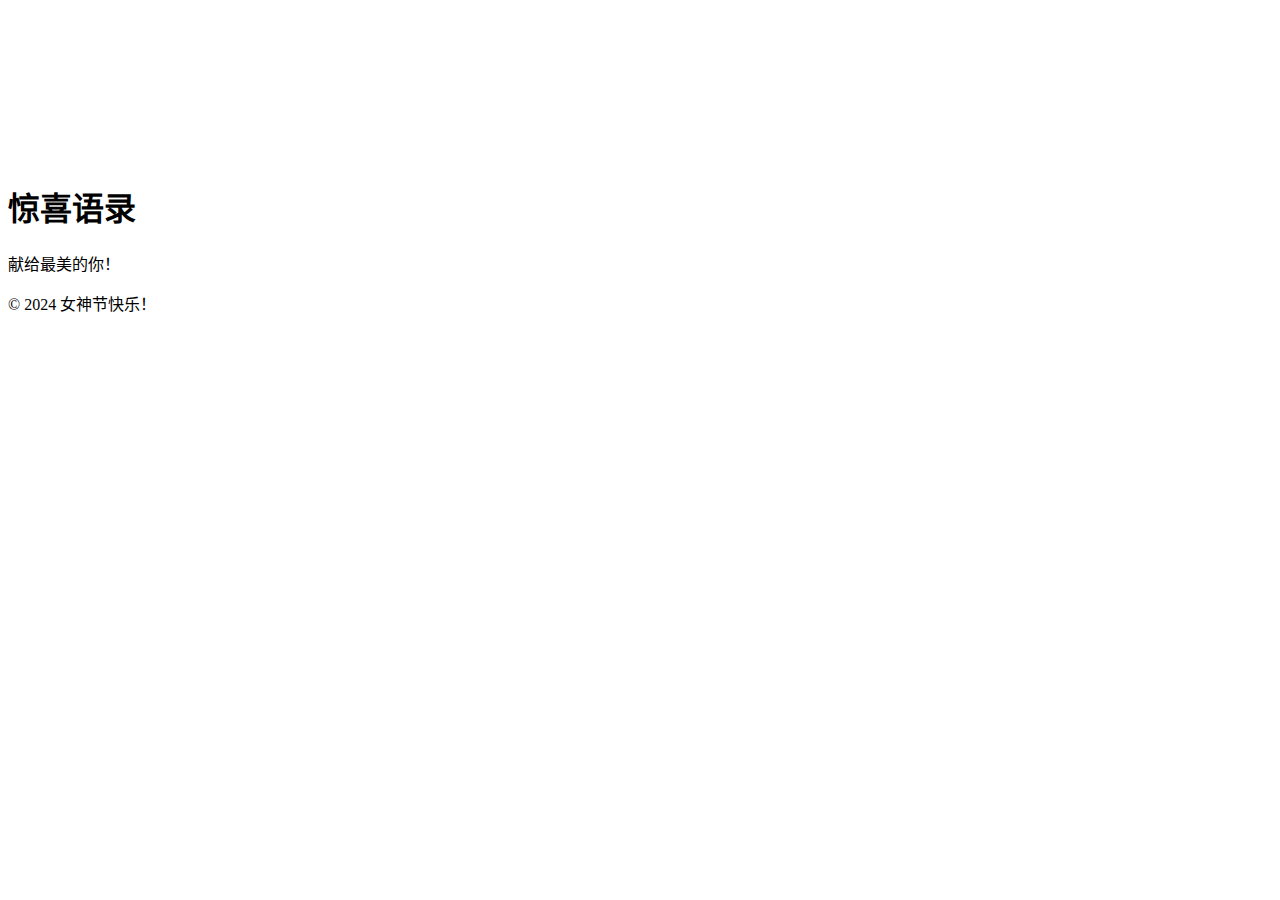
==== surprise.html @ 7f6c4cc5 "Create surprise.html" ====
<!DOCTYPE html>
<html lang="zh-CN">
<head>
    <meta charset="UTF-8">
    <meta name="viewport" content="width=device-width, initial-scale=1.0">
    <title>惊喜语录</title>
    <link rel="stylesheet" href="css/style.css">
    <link rel="stylesheet" href="css/animation.css">
</head>
<body>
    <canvas id="fireworks-canvas"></canvas>
    <header>
        <h1>惊喜语录</h1>
        <p>献给最美的你！</p>
    </header>

    <section id="surprise-quotes">
        <div class="quote-container">
            <!-- 语录将在这里动态生成 -->
        </div>
    </section>

    <footer>
        <p id="copyright">&copy; 2024 女神节快乐！</p>
    </footer>

    <script src="js/quotes.js"></script> <!-- 新的语录处理脚本 -->
    <script src="js/fireworks.js"></script>
</body>
</html>
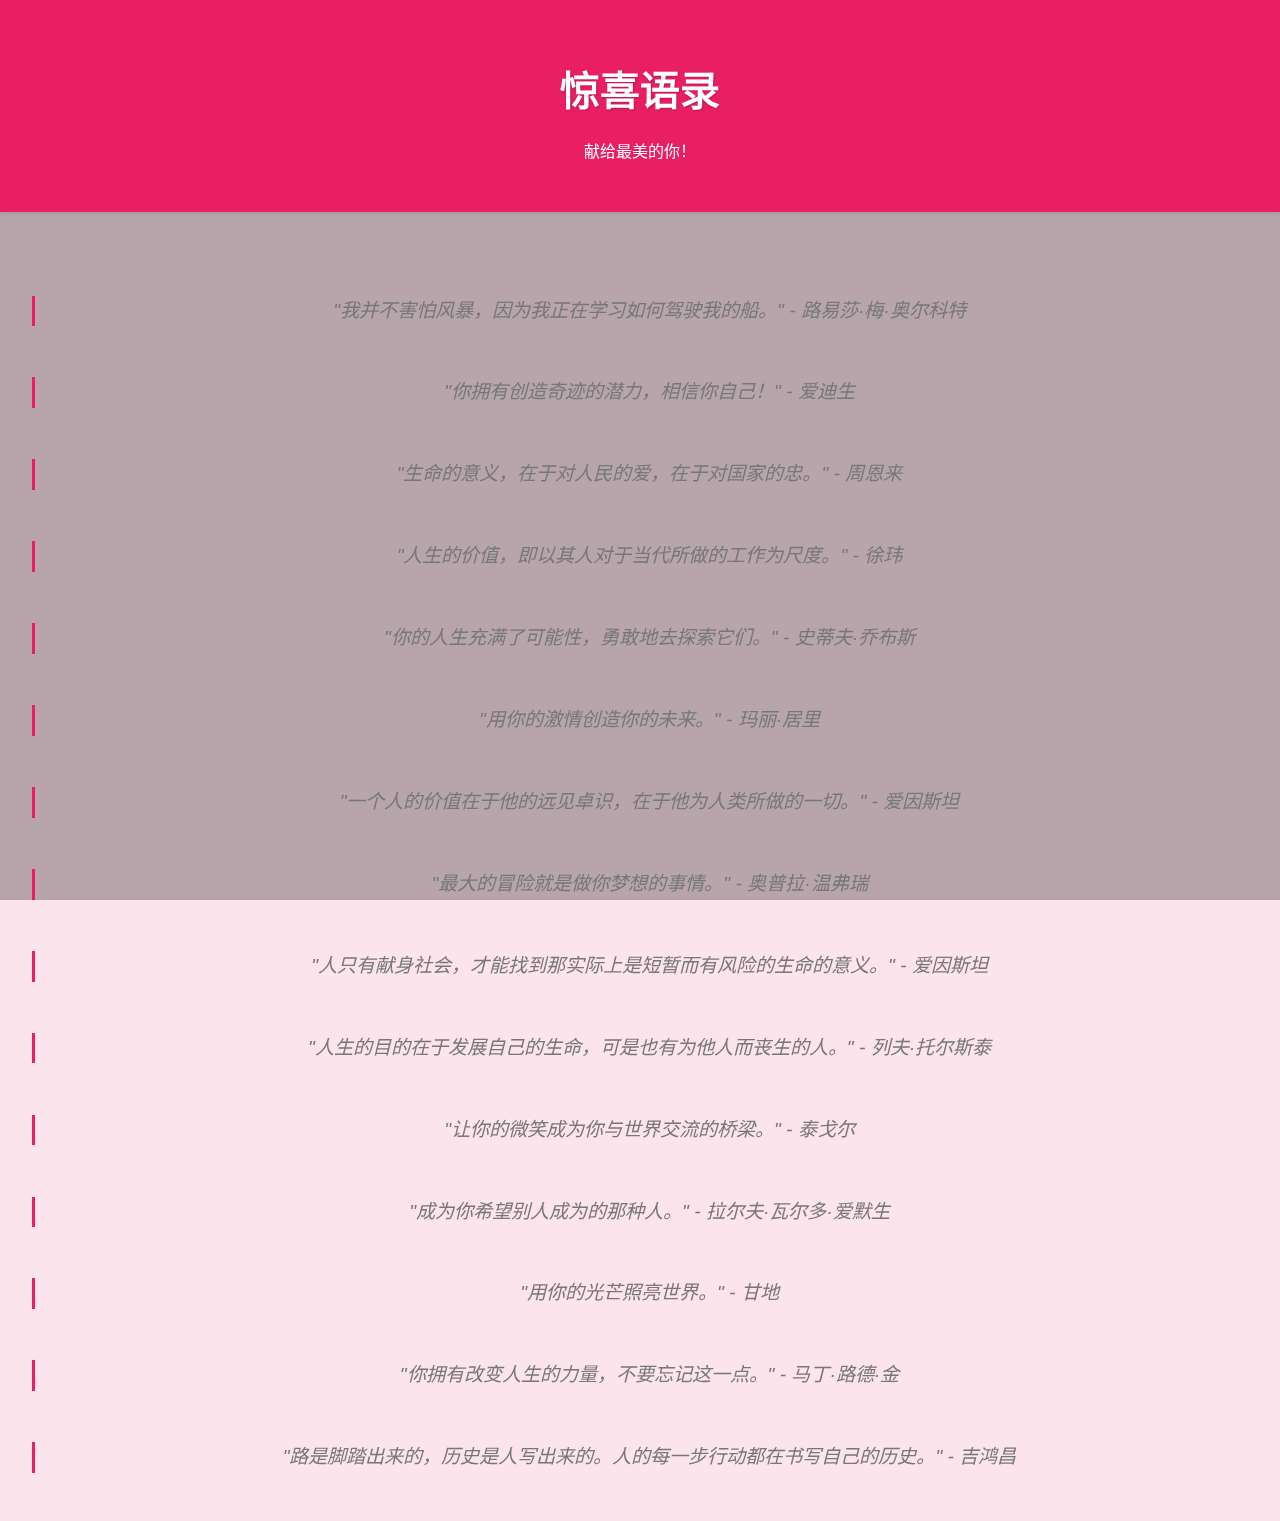
==== commit 032119ca: "Update surprise.html" ====
--- a/surprise.html
+++ b/surprise.html
@@ -20,10 +20,6 @@
         </div>
     </section>
 
-    <footer>
-        <p id="copyright">&copy; 2024 女神节快乐！</p>
-    </footer>
-
     <script src="js/quotes.js"></script> <!-- 新的语录处理脚本 -->
     <script src="js/fireworks.js"></script>
 </body>
--- a/css/style.css
+++ b/css/style.css
@@ -0,0 +1,191 @@
+body {
+    font-family: sans-serif;
+    margin: 0;
+    padding: 0;
+    background-color: #fce4ec; /* 浅粉色背景 */
+    color: #333;
+    line-height: 1.6;
+}
+
+header {
+    background-color: #e91e63; /* 鲜艳的粉色 */
+    color: white;
+    text-align: center;
+    padding: 2rem 0;
+    margin-bottom: 2rem;
+    box-shadow: 0 2px 4px rgba(0, 0, 0, 0.1);
+}
+
+header h1 {
+    font-size: 2.5rem;
+    margin-bottom: 0.5rem;
+    text-shadow: 1px 1px 2px rgba(0, 0, 0, 0.2);
+}
+
+#hero {
+    text-align: center;
+    margin-bottom: 2rem;
+    padding: 3rem 0;
+    background: linear-gradient(to right, #f8bbd0, #f06292);
+    color: white;
+}
+
+.hero-text {
+    max-width: 800px;
+    margin: 0 auto;
+    padding: 1rem;
+    border-radius: 8px;
+    box-shadow: 0 4px 8px rgba(0, 0, 0, 0.2);
+}
+
+#quotes {
+    background-color: #fff;
+    padding: 2rem;
+    margin-bottom: 2rem;
+    border-radius: 8px;
+    box-shadow: 0 2px 4px rgba(0, 0, 0, 0.1);
+}
+
+.quote-container {
+    display: flex;
+    flex-direction: column;
+    gap: 1rem;
+}
+
+.quote {
+    font-style: italic;
+    color: #777;
+    border-left: 3px solid #e91e63;
+    padding-left: 1rem;
+}
+
+#surprise-quotes .quote {
+    font-size: 1.2rem;
+    margin-bottom: 1rem;
+    text-align: center;
+}
+
+#achievements {
+    background-color: #f0f0f0;
+    padding: 2rem;
+    margin-bottom: 2rem;
+    border-radius: 8px;
+}
+
+.achievement-grid {
+    display: grid;
+    grid-template-columns: repeat(auto-fit, minmax(250px, 1fr));
+    gap: 1.5rem;
+}
+
+.achievement-item {
+    background-color: white;
+    padding: 1rem;
+    border-radius: 8px;
+    box-shadow: 0 2px 4px rgba(0, 0, 0, 0.1);
+    text-align: center;
+    transition: transform 0.3s ease;
+}
+
+.achievement-item:hover {
+    transform: translateY(-5px);
+}
+
+.icon {
+    font-size: 2rem;
+    margin-top: 0.5rem;
+    display: block;
+}
+
+#celebration {
+    background-color: #fff;
+    padding: 2rem;
+    margin-bottom: 2rem;
+    border-radius: 8px;
+    box-shadow: 0 2px 4px rgba(0, 0, 0, 0.1);
+}
+
+#celebration ul {
+    list-style: none;
+    padding: 0;
+}
+
+#celebration li {
+    margin-bottom: 0.75rem;
+    padding-left: 1.5rem;
+    position: relative;
+}
+
+#celebration li::before {
+    content: "🌸"; /* 使用 Unicode 字符 */
+    position: absolute;
+    left: 0;
+}
+
+footer {
+    text-align: center;
+    padding: 1rem 0;
+    background-color: #333;
+    color: white;
+    position: fixed; /* 固定在底部 */
+    bottom: 0;
+    left: 0;
+    width: 100%;
+}
+#copyright {
+    font-size: 0.8rem;
+}
+.surprise-button {
+    background-color: #f06292;
+    color: white;
+    padding: 0.75rem 1.5rem;
+    border: none;
+    border-radius: 4px;
+    cursor: pointer;
+    transition: background-color 0.3s ease;
+    margin-top: 1rem;
+    display: inline-block; /* 确保能够设置 margin */
+    text-decoration: none; /* 移除链接的下划线 */
+}
+
+.surprise-button:hover {
+    background-color: #e91e63;
+}
+
+.surprise-message {
+    margin-top: 1rem;
+    padding: 1rem;
+    background-color: #ffebee;
+    border: 1px solid #ffcdd2;
+    border-radius: 4px;
+    text-align: center;
+}
+
+.hidden {
+    display: none;
+}
+
+
+/* 响应式设计 */
+@media (max-width: 768px) {
+    header h1 {
+        font-size: 2rem;
+    }
+
+    .achievement-grid {
+        grid-template-columns: 1fr; /* 在小屏幕上堆叠 */
+    }
+}
+#fireworks-canvas {
+    position: fixed;
+    top: 0;
+    left: 0;
+    width: 100%;
+    height: 100%;
+    pointer-events: none; /* 避免遮挡其他元素 */
+    z-index: -1; /* 置于底层 */
+}
+#surprise-quotes {
+    padding: 2rem;
+    text-align: center;
+}
--- a/css/animation.css
+++ b/css/animation.css
@@ -0,0 +1,54 @@
+/* 示例：简单的淡入动画 */
+.fade-in {
+    animation: fadeIn 1s ease-in-out;
+}
+
+@keyframes fadeIn {
+    0% {
+        opacity: 0;
+    }
+    100% {
+        opacity: 1;
+    }
+}
+
+/* 示例：向上滑动动画 */
+.slide-up {
+    animation: slideUp 0.5s ease-out;
+}
+
+@keyframes slideUp {
+    0% {
+        transform: translateY(50px);
+        opacity: 0;
+    }
+    100% {
+        transform: translateY(0);
+        opacity: 1;
+    }
+}
+
+/*  脉冲动画 (示例) */
+.pulse {
+  animation: pulse 2s infinite;
+}
+
+@keyframes pulse {
+  0% {
+    transform: scale(1);
+    box-shadow: 0 0 0 0 rgba(233, 30, 99, 0.7);
+  }
+  70% {
+    transform: scale(1.1);
+    box-shadow: 0 0 0 10px rgba(233, 30, 99, 0);
+  }
+  100% {
+    transform: scale(1);
+    box-shadow: 0 0 0 0 rgba(233, 30, 99, 0);
+  }
+}
+
+/*  应用到元素 */
+.achievement-item:hover {
+    animation: pulse 1s;  /*鼠标悬停时 */
+}
